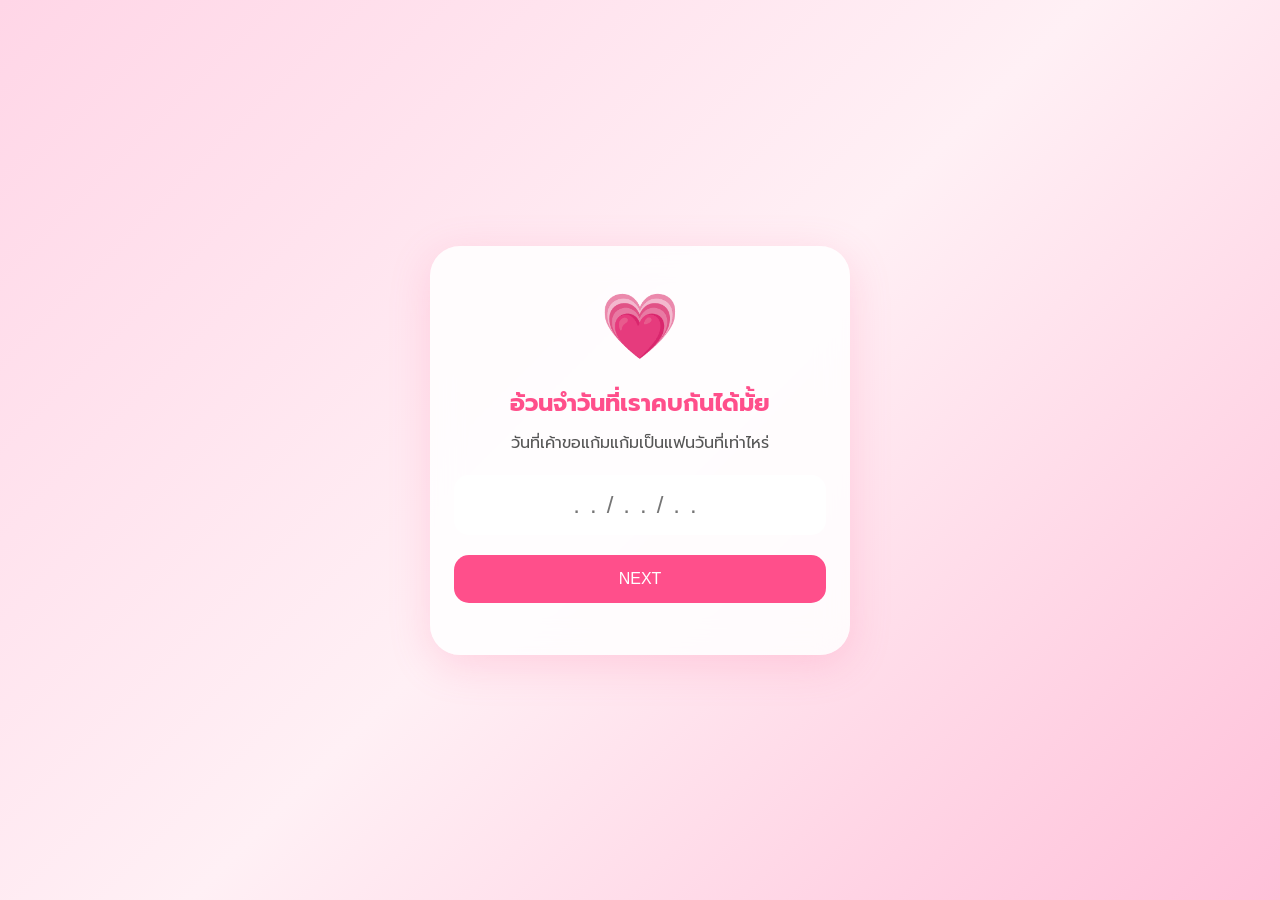
==== index.html @ 2c25c251 "Initial commit" ====
<!DOCTYPE html>
<html lang="th">
<head>
  <meta charset="UTF-8">
  <meta name="viewport" content="width=device-width, initial-scale=1.0">

  <title>Gam Gam 💗</title>

  <!-- FONT -->
  <link rel="preconnect" href="https://fonts.googleapis.com">
  <link rel="preconnect" href="https://fonts.gstatic.com" crossorigin>

  <link href="https://fonts.googleapis.com/css2?family=Prompt:wght@300;400;500;600;700&display=swap" rel="stylesheet">

  <link rel="stylesheet" href="style.css">
</head>

<body>

  <div class="container">

    <h1>💗</h1>

    <h2>อ้วนจำวันที่เราคบกันได้มั้ย</h2>

    <p>
      วันที่เค้าขอแก้มแก้มเป็นแฟนวันที่เท่าไหร่
    </p>

    <input
    type="text"
    id="password"
    maxlength="8"
    placeholder="../../.."
    autocomplete="off"
    oninput="formatDate(this)"
    />

    <button onclick="checkPassword()">
      NEXT
    </button>

    <p id="error"></p>

  </div>

  <script src="script.js"></script>

</body>
</html>
---- style.css ----
*{
  margin:0;
  padding:0;
  box-sizing:border-box;
}

html,
body{
  min-height:100%;
}

body{
  min-height:100vh;
  display:flex;
  justify-content:center;
  align-items:center;
  padding:20px;
  font-family: 'Prompt', sans-serif;
  background:linear-gradient(
    135deg,
    #ffd6e7,
    #fff0f5,
    #ffc0d9
  );
  overflow-x:hidden;
}

.container{
  width:min(100%, 420px);
  max-width:100%;
  background:rgba(255,255,255,0.85);
  backdrop-filter:blur(15px);
  padding:32px 24px;
  border-radius:30px;
  text-align:center;
  box-shadow:0 10px 40px rgba(255,105,155,0.22);
}

h1{
  font-size:4rem;
  margin-bottom:10px;
}

h2{
  color:#ff4f8b;
  margin-bottom:10px;
}

p{
  color:#555;
  margin-bottom:20px;
}

input{
  width:100%;

  padding:16px;

  border:none;
  border-radius:15px;

  outline:none;

  text-align:center;

  font-size:1.5rem;
  letter-spacing:10px;

  margin-bottom:20px;
}

button{
  width:100%;
  padding:15px;
  border:none;
  border-radius:15px;
  background:#ff4f8b;
  color:white;
  font-size:1rem;
  cursor:pointer;
  transition:0.3s;
  min-height:48px;
}

button:hover{
  background:#ff2f74;
  transform:scale(1.03);
}

.countdown{
  display:flex;
  justify-content:space-between;
  gap:10px;
  margin:25px 0 20px;
  flex-wrap:wrap;
}

.count-item{
  flex:1 1 45%;
  min-width:100px;
  background:rgba(255,79,139,0.1);
  border:1px solid rgba(255,79,139,0.2);
  border-radius:18px;
  padding:18px 12px;
}

.count-item span{
  display:block;
  font-size:2rem;
  font-weight:700;
  color:#ff4f8b;
}

.count-item small{
  display:block;
  margin-top:8px;
  color:#555;
}

.slider-wrapper{
  display:flex;
  align-items:center;
  justify-content:space-between;
  gap:12px;
  margin:20px 0 8px;
}

.slider{
  flex:1;
  overflow:hidden;
  border-radius:22px;
  border:1px solid rgba(255,79,139,0.2);
  background:rgba(255,255,255,0.9);
}

.slides{
  display:flex;
  transition:transform 0.4s ease;
}

.slide{
  min-width:100%;
  padding:16px;
  display:flex;
  flex-direction:column;
  align-items:center;
  gap:14px;
}

.slide img{
  width:100%;
  max-height:320px;
  object-fit:cover;
  border-radius:20px;
}

.slide-caption{
  width:100%;
  text-align:left;
  color:#555;
  background:rgba(255,255,255,0.85);
  border:1px solid rgba(255,79,139,0.18);
  border-radius:16px;
  padding:14px;
  font-size:0.95rem;
  line-height:1.5;
}

.slide-info{
  margin-bottom:18px;
  color:#777;
  font-size:0.95rem;
}

.nav-arrow{
  width:42px;
  height:42px;
  border:none;
  border-radius:50%;
  background:rgba(255,79,139,0.15);
  color:#ff4f8b;
  font-size:1.4rem;
  cursor:pointer;
  transition:0.2s;
}

.nav-arrow:disabled{
  opacity:0.35;
  cursor:default;
}

.nav-arrow:hover:not(:disabled){
  background:rgba(255,79,139,0.28);
}

.next-page{
  width:100%;
  padding:16px;
  border:none;
  border-radius:16px;
  background:#ff4f8b;
  color:white;
  font-size:1rem;
  cursor:pointer;
  opacity:0;
  transform:translateY(10px);
  transition:0.3s ease;
  pointer-events:none;
}

.next-page.show{
  opacity:1;
  transform:translateY(0);
  pointer-events:auto;
}

.note-page p {
  margin-bottom:20px;
  color:#555;
  line-height:1.65;
}

.note-paper {
  background:#fffdf4;
  border:1px solid rgba(255,149,163,0.35);
  border-radius:24px;
  padding:18px;
  margin-bottom:20px;
  box-shadow: inset 0 2px 8px rgba(255,105,155,0.08);
}

.note-paper textarea {
  width:100%;
  min-height:260px;
  border:none;
  resize:vertical;
  padding:16px;
  border-radius:18px;
  background:linear-gradient(180deg, rgba(255,255,255,0.95), rgba(255,250,240,0.95));
  font-family: 'Prompt', sans-serif;
  font-size:1rem;
  line-height:1.6;
  color:#333;
  outline:none;
}

.note-paper textarea::placeholder {
  color:#b3698a;
}

@media (max-width: 480px) {
  body{
    padding:12px;
  }

  .container{
    padding:24px 18px;
    border-radius:22px;
  }

  h1{
    font-size:3rem;
  }

  .count-item{
    min-width:90px;
    padding:16px 10px;
  }

  .slider-wrapper{
    gap:8px;
  }

  .slide{
    padding:12px;
  }

  .slide-caption{
    font-size:0.9rem;
    padding:12px;
  }

  .nav-arrow{
    width:38px;
    height:38px;
    font-size:1.2rem;
  }

  .slide-info{
    font-size:0.9rem;
  }
}

#error{
  margin-top:15px;
  color:red;
  font-weight:bold;
}
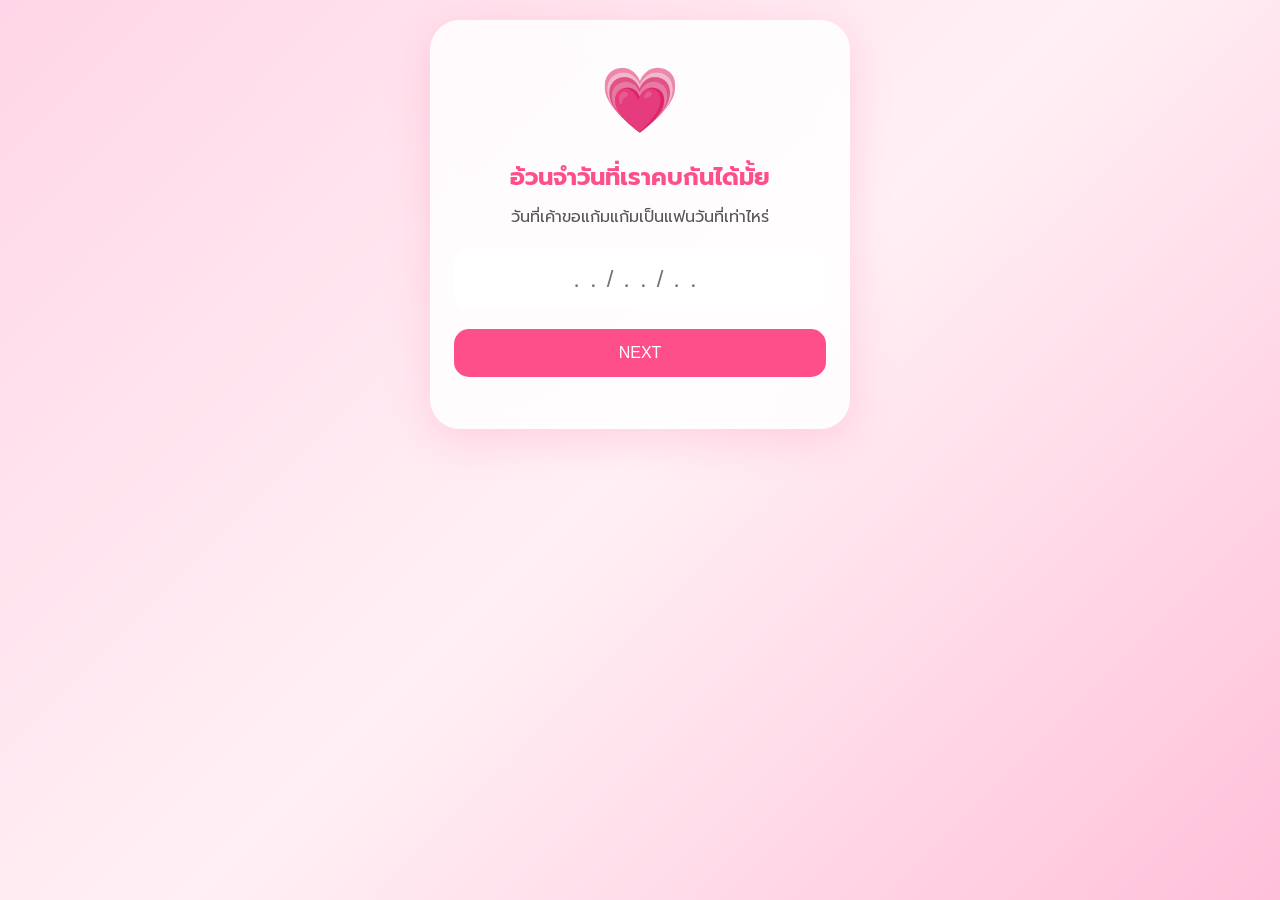
==== commit c8f0729d: "update index page" ====
--- a/index.html
+++ b/index.html
@@ -4,7 +4,7 @@
   <meta charset="UTF-8">
   <meta name="viewport" content="width=device-width, initial-scale=1.0">
 
-  <title>Gam Gam 💗</title>
+  <title>Gam Gam💗</title>
 
   <!-- FONT -->
   <link rel="preconnect" href="https://fonts.googleapis.com">
--- a/style.css
+++ b/style.css
@@ -13,8 +13,8 @@
   min-height:100vh;
   display:flex;
   justify-content:center;
-  align-items:center;
-  padding:20px;
+  align-items:flex-start;
+  padding:20px 20px 40px;
   font-family: 'Prompt', sans-serif;
   background:linear-gradient(
     135deg,
@@ -23,6 +23,7 @@
     #ffc0d9
   );
   overflow-x:hidden;
+  overflow-y:auto;
 }
 
 .container{
@@ -34,6 +35,7 @@
   border-radius:30px;
   text-align:center;
   box-shadow:0 10px 40px rgba(255,105,155,0.22);
+  margin:0 auto;
 }
 
 h1{
@@ -217,35 +219,184 @@
 .note-page p {
   margin-bottom:20px;
   color:#555;
-  line-height:1.65;
-}
-
+  line-height:1.75;
+}
+
+.note-input-panel,
 .note-paper {
-  background:#fffdf4;
+  background:#fff;
   border:1px solid rgba(255,149,163,0.35);
   border-radius:24px;
   padding:18px;
   margin-bottom:20px;
-  box-shadow: inset 0 2px 8px rgba(255,105,155,0.08);
-}
-
-.note-paper textarea {
-  width:100%;
-  min-height:260px;
+  box-shadow: 0 10px 28px rgba(255,105,155,0.08);
+}
+
+.note-input-panel {
+  background: linear-gradient(180deg, #fff5fb 0%, #ffe3f1 100%);
+  border:1px solid rgba(255,105,155,0.3);
+}
+
+.note-input-panel h2,
+.note-paper h2 {
+  margin-bottom:14px;
+  color:#ff4f8b;
+  font-size:1.3rem;
+}
+
+.note-input-panel textarea {
+  width:100%;
+  min-height:160px;
   border:none;
   resize:vertical;
   padding:16px;
   border-radius:18px;
-  background:linear-gradient(180deg, rgba(255,255,255,0.95), rgba(255,250,240,0.95));
+  background:#fff;
   font-family: 'Prompt', sans-serif;
   font-size:1rem;
-  line-height:1.6;
+  line-height:1.7;
   color:#333;
   outline:none;
-}
-
-.note-paper textarea::placeholder {
+  box-shadow: inset 0 2px 6px rgba(0,0,0,0.05);
+}
+
+.note-input-panel textarea::placeholder {
   color:#b3698a;
+}
+
+.note-input-desc {
+  color:#7b516b;
+  margin-bottom:14px;
+  font-size:0.95rem;
+  line-height:1.55;
+}
+
+.note-list {
+  display:flex;
+  flex-direction:column;
+  gap:16px;
+}
+
+.note-card {
+  text-align:left;
+  background:rgba(255,255,255,0.92);
+  border:1px solid rgba(255,149,163,0.25);
+  border-radius:18px;
+  padding:18px;
+  box-shadow: inset 0 2px 10px rgba(255,105,155,0.04);
+}
+
+.note-card time {
+  display:block;
+  margin-bottom:10px;
+  color:#b14f7d;
+  font-size:0.9rem;
+}
+
+.note-card p {
+  color:#333;
+  line-height:1.7;
+  white-space:pre-wrap;
+}
+
+.message-text {
+  color:#3f2a3b;
+  text-align:left;
+  white-space:pre-wrap;
+  line-height:1.8;
+  font-size:1rem;
+}
+
+.no-notes {
+  color:#8a6980;
+  font-style:italic;
+}
+
+.note-paper {
+  background:#fffdf4;
+  border:1px solid rgba(255,149,163,0.35);
+}
+
+.note-actions {
+  display:flex;
+  justify-content:flex-end;
+  margin-top:16px;
+}
+
+.note-actions button {
+  width:auto;
+  padding:12px 18px;
+  background:#ff4f8b;
+  color:white;
+  border:none;
+  border-radius:14px;
+  cursor:pointer;
+  transition:0.2s;
+}
+
+.note-actions button:hover {
+  background:#ff2f74;
+}
+
+.note-list-wrapper {
+  display:grid;
+  gap:12px;
+  margin-bottom:22px;
+}
+
+.note-list-wrapper h2 {
+  text-align:left;
+  font-size:1.2rem;
+  color:#ff4f8b;
+  margin-bottom:0;
+}
+
+.note-list {
+  display:grid;
+  gap:12px;
+}
+
+.note-card {
+  width:100%;
+  background:#fff;
+  border:1px solid rgba(255,79,139,0.16);
+  border-radius:20px;
+  padding:18px;
+  text-align:left;
+  box-shadow:0 10px 22px rgba(255,105,155,0.08);
+}
+
+.note-card time {
+  display:block;
+  margin-bottom:10px;
+  color:#aa6c8a;
+  font-size:0.9rem;
+}
+
+.note-card p {
+  color:#444;
+  line-height:1.7;
+  white-space:pre-wrap;
+}
+
+.no-notes {
+  color:#777;
+  margin-top:10px;
+}
+
+.note-card button {
+  margin-top:12px;
+  padding:10px 14px;
+  font-size:0.9rem;
+  background:rgba(255,79,139,0.1);
+  color:#c03f70;
+  border:none;
+  border-radius:12px;
+  cursor:pointer;
+}
+
+.note-card button:hover {
+  background:rgba(255,79,139,0.18);
 }
 
 @media (max-width: 480px) {
